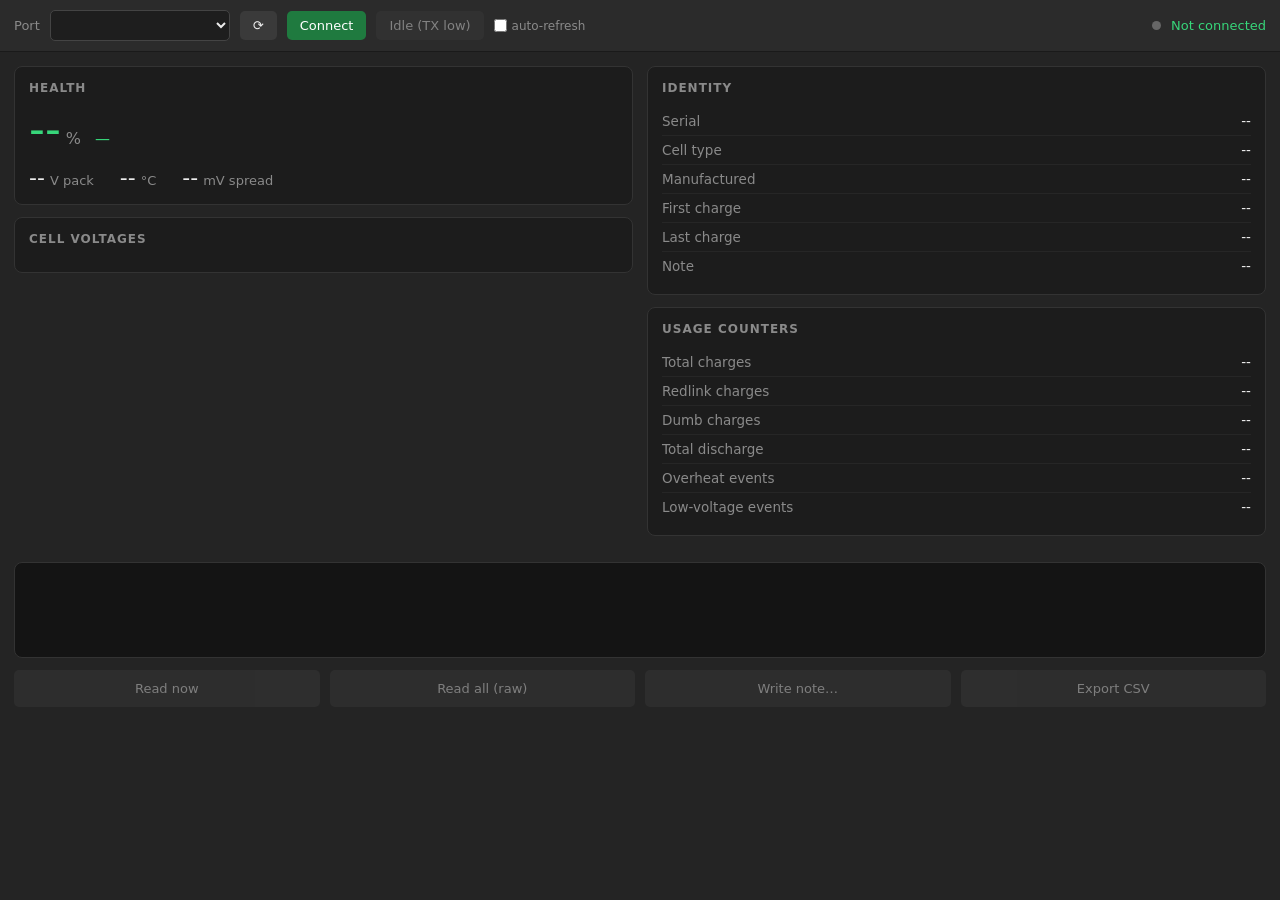
==== m18-protocol/gui/static/index.html @ ea3e5f78 "Add M18 battery web GUI (v1: connect, read, graphical display) Adds m18-protocol/gui/ - a local web " ====
<!doctype html>
<html lang="en">
<head>
  <meta charset="utf-8">
  <meta name="viewport" content="width=device-width, initial-scale=1">
  <title>M18 Battery Tool</title>
  <link rel="stylesheet" href="style.css">
</head>
<body>
  <div class="bar">
    <span class="label">Port</span>
    <select id="port" class="sel"></select>
    <button id="rescan" class="btn" title="Rescan ports">⟳</button>
    <button id="connect" class="btn green">Connect</button>
    <button id="idle" class="btn" disabled>Idle (TX low)</button>
    <label class="auto"><input type="checkbox" id="autorefresh"> auto-refresh</label>
    <span class="spacer"></span>
    <span id="dot" class="dot off"></span>
    <span id="status" class="status">Not connected</span>
  </div>

  <div class="body">
    <div class="col left">
      <div class="card">
        <h3>Health</h3>
        <div class="health-row">
          <div class="big"><span id="health">--</span><small>&nbsp;%</small></div>
          <div id="healthstate" class="state">—</div>
        </div>
        <div class="metrics">
          <div><span id="packv" class="m-val">--</span><span class="m-unit">V pack</span></div>
          <div><span id="temp" class="m-val">--</span><span class="m-unit">°C</span></div>
          <div><span id="imbalance" class="m-val">--</span><span class="m-unit">mV spread</span></div>
        </div>
      </div>

      <div class="card">
        <h3>Cell voltages</h3>
        <div id="cells" class="cells"></div>
      </div>
    </div>

    <div class="col right">
      <div class="card">
        <h3>Identity</h3>
        <div class="kv"><span class="k">Serial</span><span class="v" id="serial">--</span></div>
        <div class="kv"><span class="k">Cell type</span><span class="v" id="celltype">--</span></div>
        <div class="kv"><span class="k">Manufactured</span><span class="v" id="manufactured">--</span></div>
        <div class="kv"><span class="k">First charge</span><span class="v" id="firstcharge">--</span></div>
        <div class="kv"><span class="k">Last charge</span><span class="v" id="lastcharge">--</span></div>
        <div class="kv"><span class="k">Note</span><span class="v" id="note">--</span></div>
      </div>

      <div class="card">
        <h3>Usage counters</h3>
        <div class="kv"><span class="k">Total charges</span><span class="v" id="total_charges">--</span></div>
        <div class="kv"><span class="k">Redlink charges</span><span class="v" id="redlink_charges">--</span></div>
        <div class="kv"><span class="k">Dumb charges</span><span class="v" id="dumb_charges">--</span></div>
        <div class="kv"><span class="k">Total discharge</span><span class="v" id="discharge">--</span></div>
        <div class="kv"><span class="k">Overheat events</span><span class="v" id="overheat">--</span></div>
        <div class="kv"><span class="k">Low-voltage events</span><span class="v" id="lowvolt">--</span></div>
      </div>
    </div>
  </div>

  <pre id="log" class="log"></pre>

  <div class="footer">
    <button id="read" class="btn" disabled>Read now</button>
    <button id="raw" class="btn" disabled>Read all (raw)</button>
    <button id="writenote" class="btn" disabled>Write note…</button>
    <button id="export" class="btn" disabled>Export CSV</button>
  </div>

  <dialog id="rawdlg">
    <h3>All registers</h3>
    <pre id="rawtext"></pre>
    <form method="dialog"><button class="btn">Close</button></form>
  </dialog>

  <script src="app.js"></script>
</body>
</html>
---- m18-protocol/gui/static/style.css ----
:root {
  --bg: #242424;
  --panel: #1c1c1c;
  --panel2: #141414;
  --line: #333;
  --text: #ececec;
  --muted: #8a8a8a;
  --green: #37d67a;
  --green-d: #1f7a3f;
  --accent: #2a7fff;
}
* { margin: 0; padding: 0; box-sizing: border-box;
    font-family: 'Cantarell','Segoe UI',system-ui,sans-serif; }
body { background: var(--bg); color: var(--text); min-height: 100vh; }

.bar {
  display: flex; align-items: center; gap: 10px;
  padding: 10px 14px; background: #2b2b2b;
  border-bottom: 1px solid #1a1a1a; flex-wrap: wrap;
}
.bar .label { font-size: 13px; color: var(--muted); }
.spacer { flex: 1; }
.auto { font-size: 12px; color: var(--muted); display: flex; align-items: center; gap: 5px; }

.sel {
  background: #1e1e1e; border: 1px solid #444; border-radius: 5px;
  padding: 6px 10px; color: var(--text); font-size: 13px; min-width: 180px;
}
.btn {
  background: #3a3a3a; border: 0; border-radius: 5px; cursor: pointer;
  padding: 7px 13px; color: var(--text); font-size: 13px;
}
.btn:hover { background: #454545; }
.btn:disabled { opacity: .45; cursor: not-allowed; }
.btn.green { background: var(--green-d); color: #fff; }
.btn.green:hover { background: #249048; }

.dot { width: 9px; height: 9px; border-radius: 50%; background: var(--green); display: inline-block; }
.dot.off { background: #666; }
.status { font-size: 13px; color: var(--green); }
.status.off { color: var(--muted); }

.body { display: flex; gap: 14px; padding: 14px; flex-wrap: wrap; }
.col { flex: 1; min-width: 300px; }

.card {
  background: var(--panel); border: 1px solid var(--line);
  border-radius: 8px; padding: 14px; margin-bottom: 12px;
}
.card h3 {
  font-size: 12px; text-transform: uppercase; letter-spacing: 1px;
  color: var(--muted); margin-bottom: 12px; font-weight: 600;
}

.health-row { display: flex; align-items: baseline; gap: 14px; }
.big { font-size: 44px; font-weight: 300; color: var(--green); line-height: 1; }
.big small { font-size: 16px; color: var(--muted); }
.state { font-size: 15px; color: var(--green); }
.state.warn { color: #e0b020; }
.state.bad { color: #e05050; }
.metrics { margin-top: 14px; display: flex; gap: 26px; flex-wrap: wrap; }
.m-val { font-size: 22px; }
.m-unit { font-size: 13px; color: var(--muted); margin-left: 5px; }

.cells { display: flex; flex-direction: column; gap: 9px; }
.cell { display: flex; align-items: center; gap: 10px; font-size: 14px; }
.cell .lab { width: 52px; color: var(--muted); }
.track { flex: 1; height: 12px; background: #2a2a2a; border-radius: 6px; overflow: hidden; }
.fill { height: 100%; width: 0; background: linear-gradient(90deg, var(--green-d), var(--green)); transition: width .3s; }
.cell .cv { width: 74px; text-align: right; color: #dfe; font-variant-numeric: tabular-nums; }

.kv { display: flex; justify-content: space-between; font-size: 13.5px; padding: 6px 0; border-bottom: 1px solid #262626; }
.kv:last-child { border-bottom: 0; }
.kv .k { color: var(--muted); }
.kv .v { color: var(--text); font-variant-numeric: tabular-nums; }

.log {
  background: var(--panel2); border: 1px solid var(--line); border-radius: 8px;
  margin: 0 14px 12px; padding: 10px 12px; height: 96px; overflow-y: auto;
  font-family: 'JetBrains Mono','Consolas',monospace; font-size: 12px; color: #8fbf9f;
  white-space: pre-wrap;
}
.footer { display: flex; gap: 10px; padding: 0 14px 16px; flex-wrap: wrap; }
.footer .btn { flex: 1; min-width: 130px; padding: 11px; }

dialog { background: var(--panel); color: var(--text); border: 1px solid var(--line);
         border-radius: 8px; max-width: 90vw; }
dialog h3 { margin-bottom: 10px; }
dialog pre { background: var(--panel2); padding: 10px; border-radius: 6px;
             max-height: 60vh; overflow: auto; font-size: 12px; margin-bottom: 10px; }
dialog::backdrop { background: rgba(0,0,0,.6); }
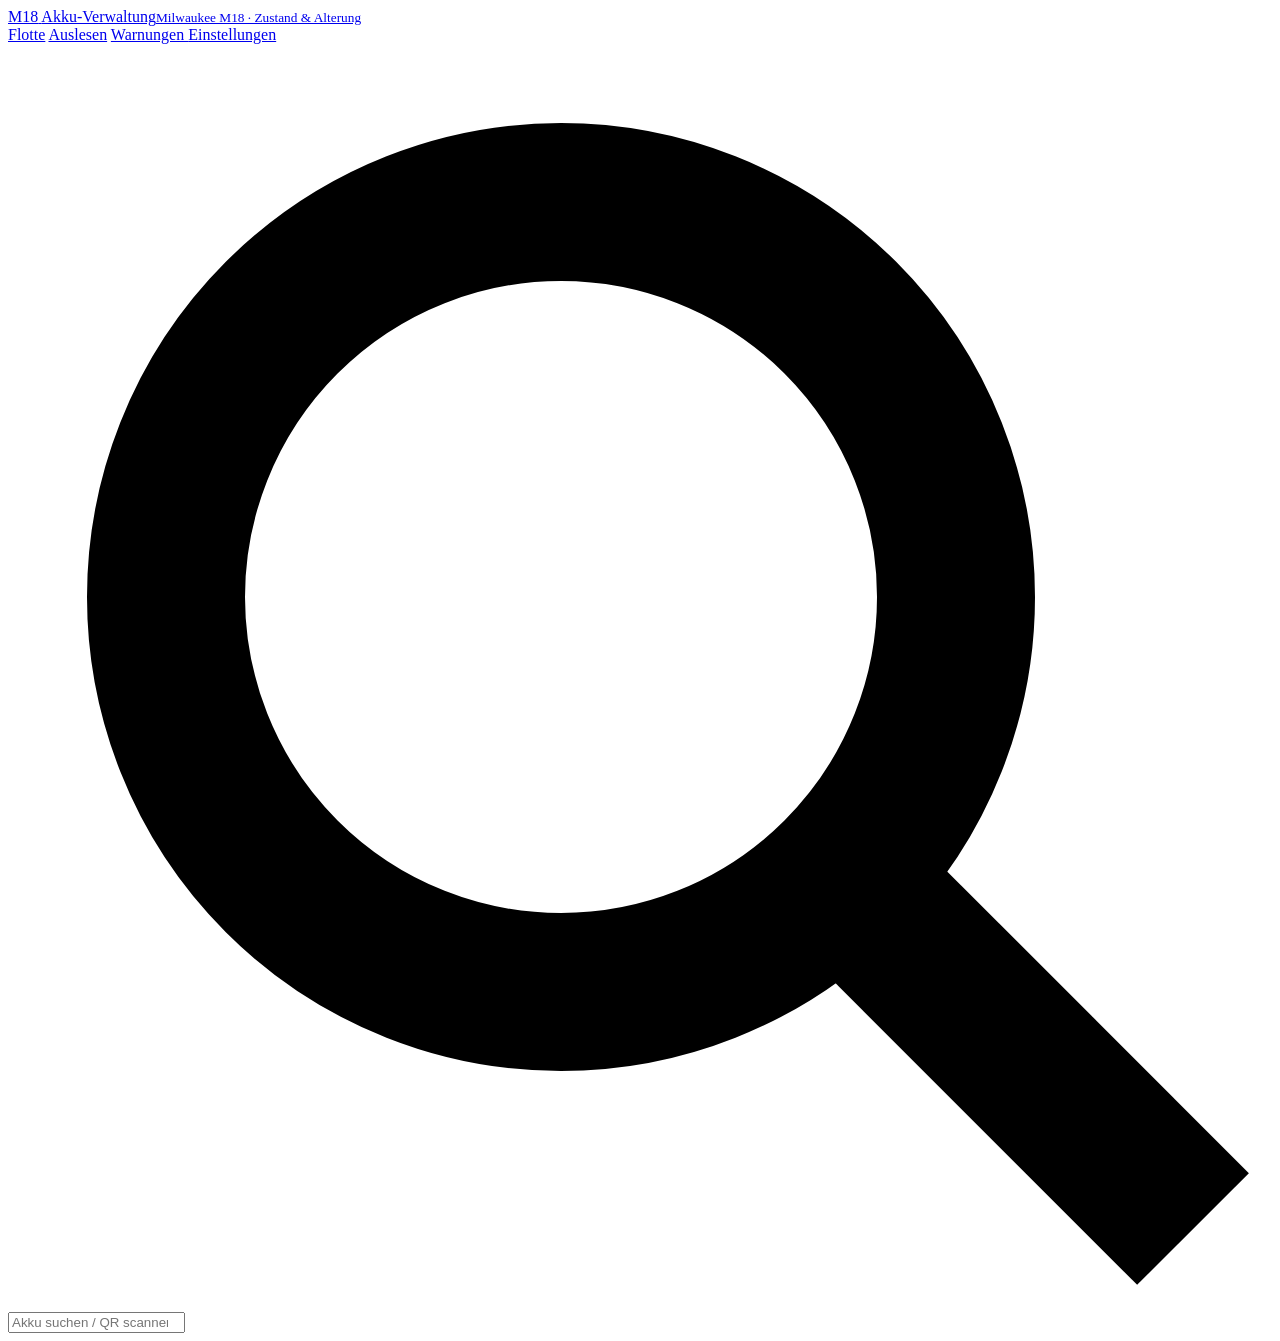
==== commit 26b09fb5: "M18 GUI v2: battery fleet management with SQLite, aging alerts, QR labels Turns the v1 read-out GUI " ====
--- a/m18-protocol/gui/static/index.html
+++ b/m18-protocol/gui/static/index.html
@@ -1,83 +1,37 @@
 <!doctype html>
-<html lang="en">
+<html lang="de">
 <head>
   <meta charset="utf-8">
   <meta name="viewport" content="width=device-width, initial-scale=1">
-  <title>M18 Battery Tool</title>
-  <link rel="stylesheet" href="style.css">
+  <title>M18 Akku-Verwaltung</title>
+  <link rel="icon" href="/static/favicon.svg" type="image/svg+xml">
+  <link rel="stylesheet" href="/static/style.css">
 </head>
 <body>
-  <div class="bar">
-    <span class="label">Port</span>
-    <select id="port" class="sel"></select>
-    <button id="rescan" class="btn" title="Rescan ports">⟳</button>
-    <button id="connect" class="btn green">Connect</button>
-    <button id="idle" class="btn" disabled>Idle (TX low)</button>
-    <label class="auto"><input type="checkbox" id="autorefresh"> auto-refresh</label>
+  <header class="top">
+    <a class="brand" href="/fleet" data-link>
+      <span class="logo">M18</span>
+      <span>Akku-Verwaltung<small>Milwaukee M18 · Zustand &amp; Alterung</small></span>
+    </a>
+    <nav>
+      <a href="/fleet" data-link data-nav="fleet">Flotte</a>
+      <a href="/read" data-link data-nav="read">Auslesen</a>
+      <a href="/alerts" data-link data-nav="alerts">Warnungen <span id="alertcount" class="count" hidden></span></a>
+      <a href="/settings" data-link data-nav="settings">Einstellungen</a>
+    </nav>
     <span class="spacer"></span>
-    <span id="dot" class="dot off"></span>
-    <span id="status" class="status">Not connected</span>
-  </div>
+    <span id="demopill" class="demo-pill" hidden>DEMO-MODUS</span>
+    <form class="search" id="search" autocomplete="off">
+      <svg viewBox="0 0 16 16" fill="none" stroke="currentColor" stroke-width="2"><circle cx="7" cy="7" r="5"/><path d="M11 11l4 4"/></svg>
+      <input id="searchq" type="search" placeholder="Akku suchen / QR scannen …" aria-label="Akku suchen">
+    </form>
+  </header>
 
-  <div class="body">
-    <div class="col left">
-      <div class="card">
-        <h3>Health</h3>
-        <div class="health-row">
-          <div class="big"><span id="health">--</span><small>&nbsp;%</small></div>
-          <div id="healthstate" class="state">—</div>
-        </div>
-        <div class="metrics">
-          <div><span id="packv" class="m-val">--</span><span class="m-unit">V pack</span></div>
-          <div><span id="temp" class="m-val">--</span><span class="m-unit">°C</span></div>
-          <div><span id="imbalance" class="m-val">--</span><span class="m-unit">mV spread</span></div>
-        </div>
-      </div>
+  <main id="view"></main>
 
-      <div class="card">
-        <h3>Cell voltages</h3>
-        <div id="cells" class="cells"></div>
-      </div>
-    </div>
-
-    <div class="col right">
-      <div class="card">
-        <h3>Identity</h3>
-        <div class="kv"><span class="k">Serial</span><span class="v" id="serial">--</span></div>
-        <div class="kv"><span class="k">Cell type</span><span class="v" id="celltype">--</span></div>
-        <div class="kv"><span class="k">Manufactured</span><span class="v" id="manufactured">--</span></div>
-        <div class="kv"><span class="k">First charge</span><span class="v" id="firstcharge">--</span></div>
-        <div class="kv"><span class="k">Last charge</span><span class="v" id="lastcharge">--</span></div>
-        <div class="kv"><span class="k">Note</span><span class="v" id="note">--</span></div>
-      </div>
-
-      <div class="card">
-        <h3>Usage counters</h3>
-        <div class="kv"><span class="k">Total charges</span><span class="v" id="total_charges">--</span></div>
-        <div class="kv"><span class="k">Redlink charges</span><span class="v" id="redlink_charges">--</span></div>
-        <div class="kv"><span class="k">Dumb charges</span><span class="v" id="dumb_charges">--</span></div>
-        <div class="kv"><span class="k">Total discharge</span><span class="v" id="discharge">--</span></div>
-        <div class="kv"><span class="k">Overheat events</span><span class="v" id="overheat">--</span></div>
-        <div class="kv"><span class="k">Low-voltage events</span><span class="v" id="lowvolt">--</span></div>
-      </div>
-    </div>
-  </div>
-
-  <pre id="log" class="log"></pre>
-
-  <div class="footer">
-    <button id="read" class="btn" disabled>Read now</button>
-    <button id="raw" class="btn" disabled>Read all (raw)</button>
-    <button id="writenote" class="btn" disabled>Write note…</button>
-    <button id="export" class="btn" disabled>Export CSV</button>
-  </div>
-
-  <dialog id="rawdlg">
-    <h3>All registers</h3>
-    <pre id="rawtext"></pre>
-    <form method="dialog"><button class="btn">Close</button></form>
-  </dialog>
-
-  <script src="app.js"></script>
+  <script src="/static/common.js"></script>
+  <script src="/static/charts.js"></script>
+  <script src="/static/widgets.js"></script>
+  <script src="/static/app.js"></script>
 </body>
 </html>
